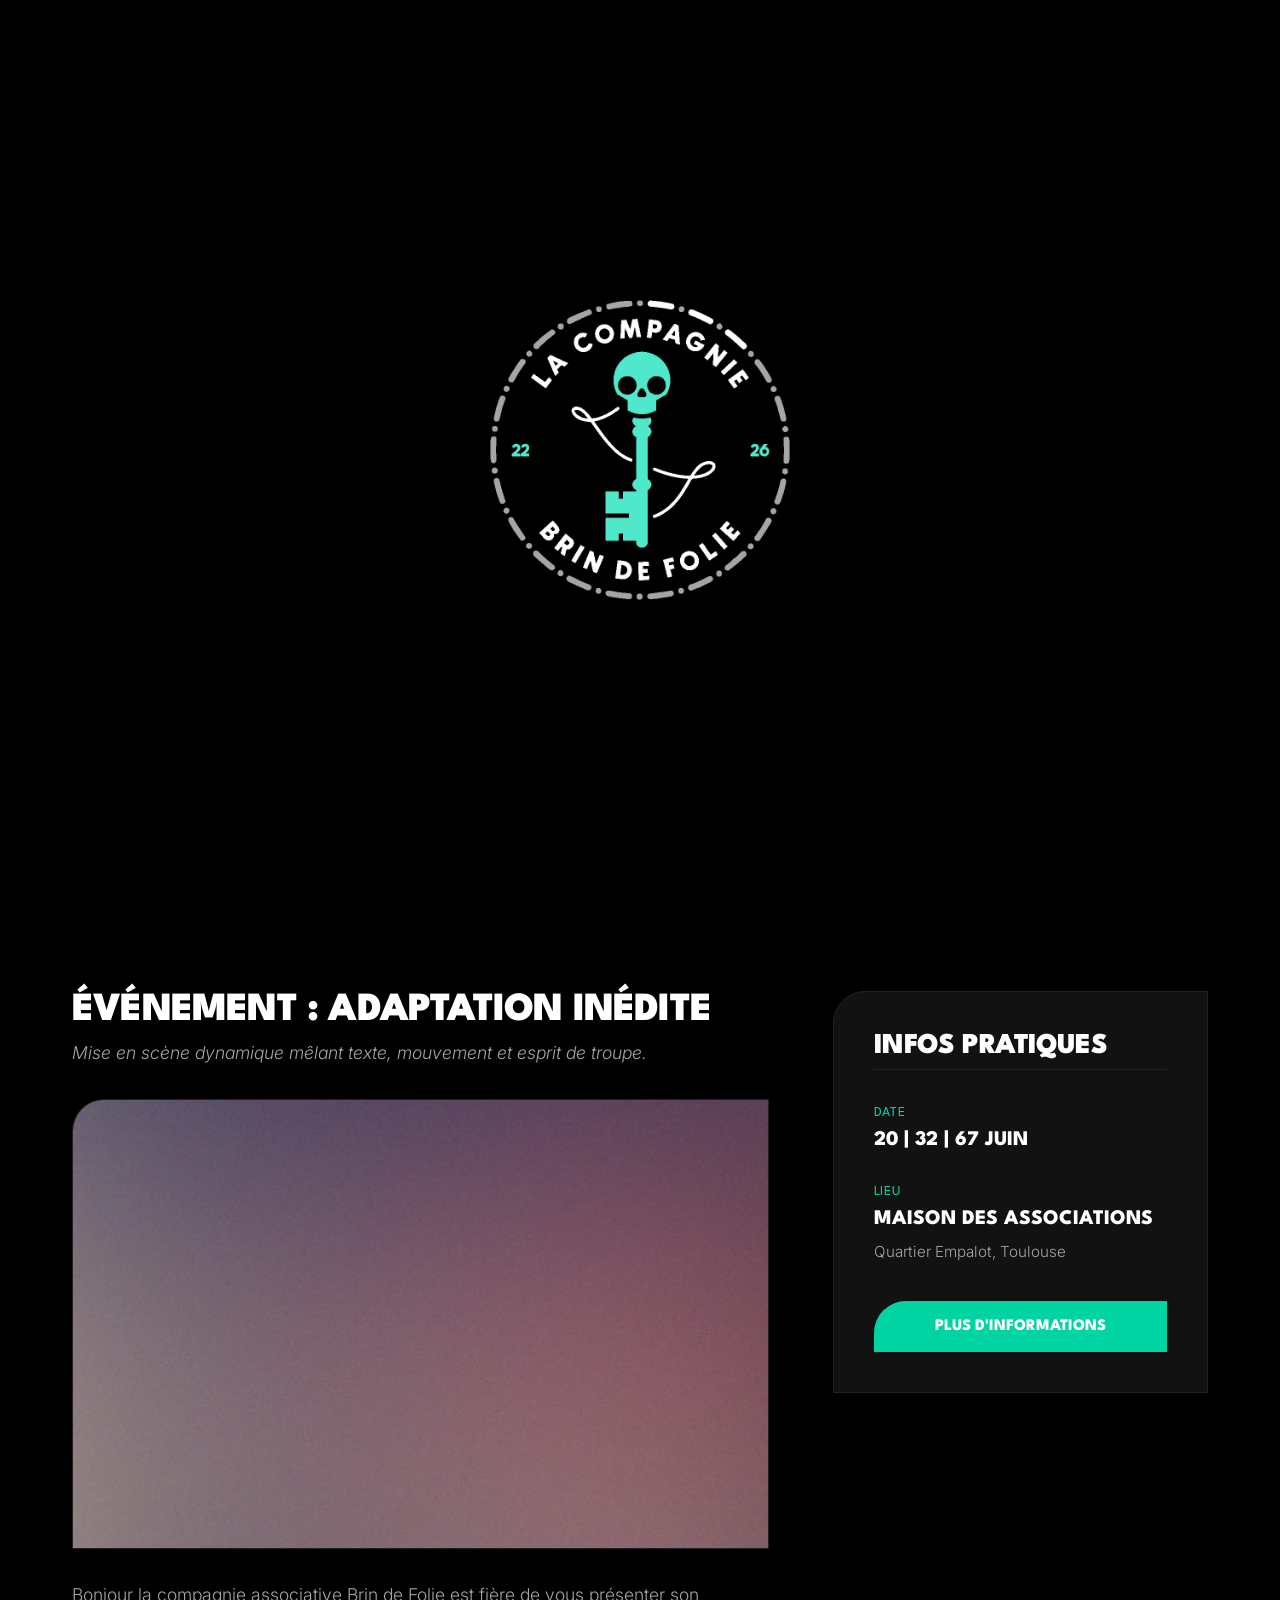
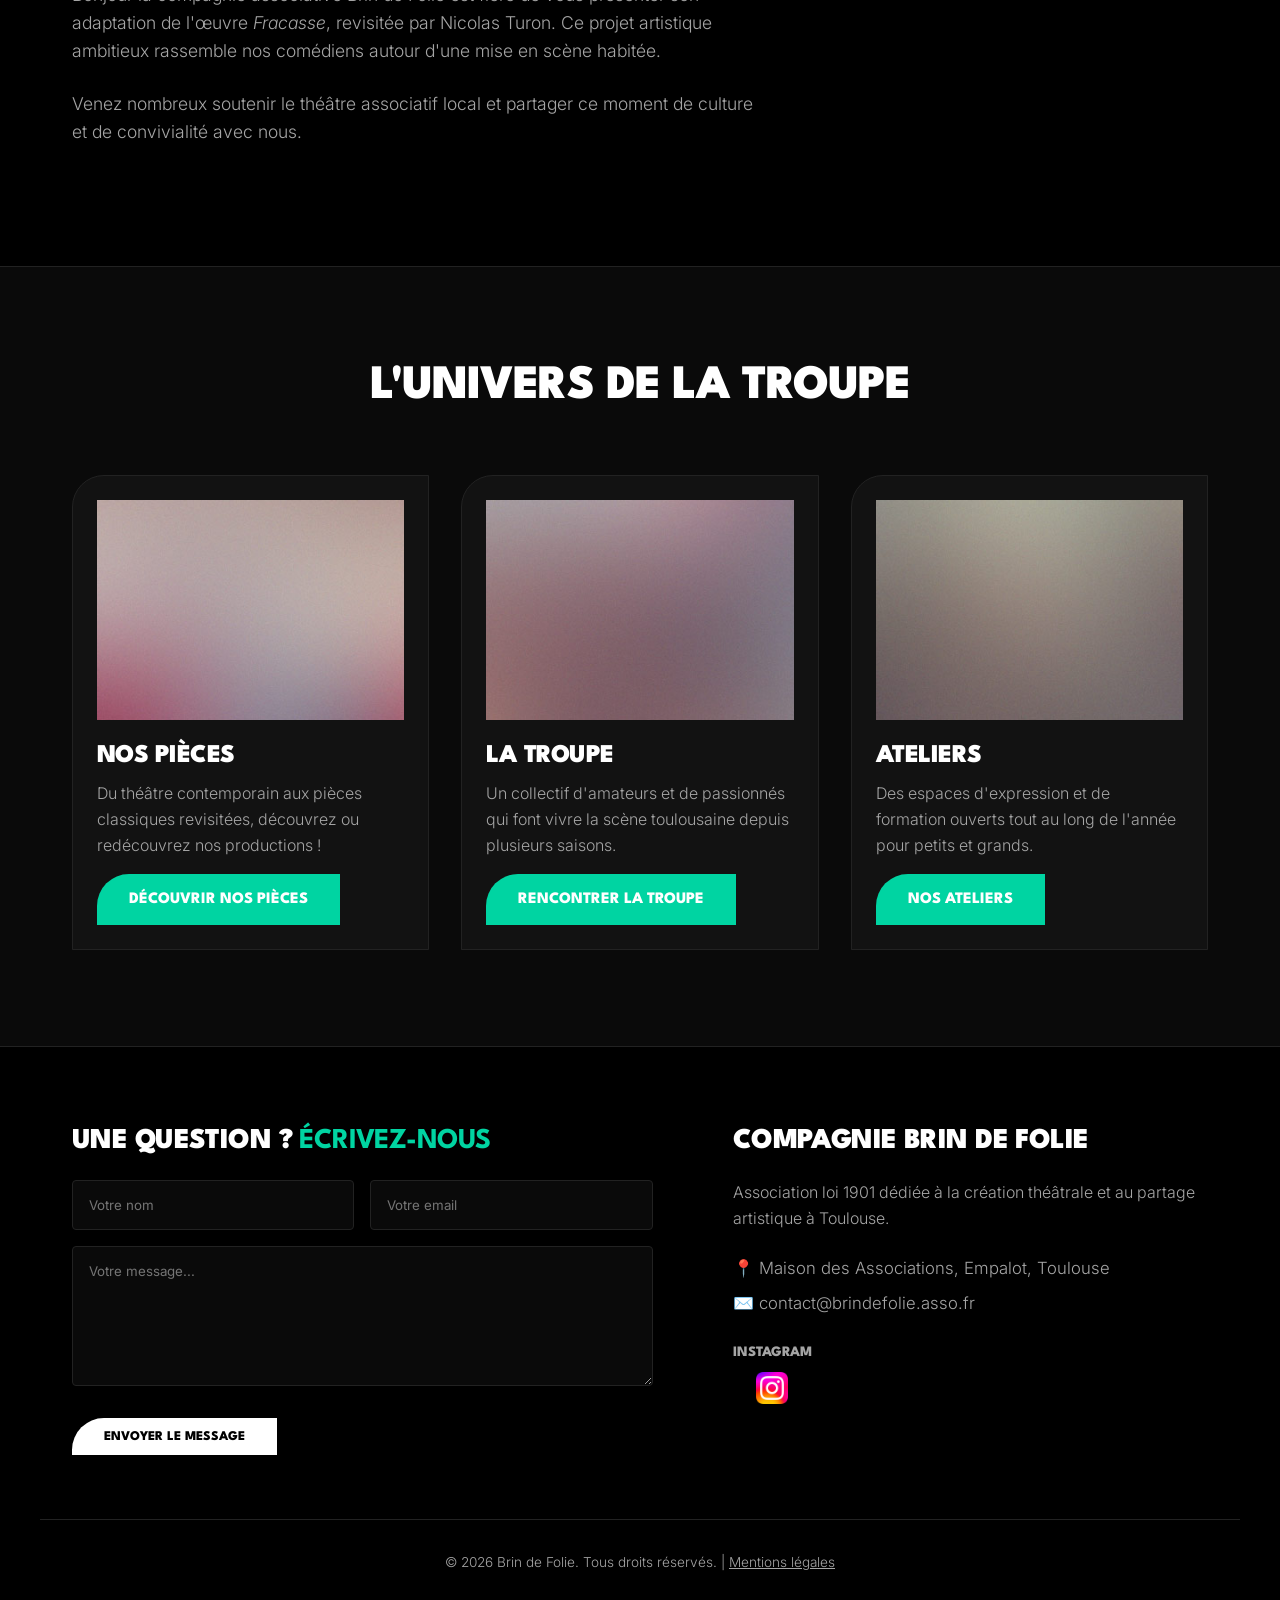
==== index.html @ 7d35b964 "Update event description in index.html" ====
<!DOCTYPE html>
<html lang="fr">
<head>
    <meta charset="UTF-8" />
    <meta name="viewport" content="width=device-width, initial-scale=1.0" />
    <title>Brin de Folie | Compagnie de Théâtre Associative Toulouse</title>
	<link rel="icon" type="image/svg+xml" href="images/SVG/IconB.svg" />
    <link rel="stylesheet" href="main.css" />
</head>
<body>
	<div id="page-loader">
		<div class="loader-content">
			<img src="images/GIF/gifBDF2.gif" alt="Brin de Folie" class="loader-gif">
		</div>
	</div>
    <header id="main-header" data-include="header.html"></header>

    <main>
        <section id="hero">
            <div class="container hero-grid">
                <div class="hero-content">
                    <h1>Brin de <span class="text-flash">Folie</span></h1>
                    <p class="hero-lead">Une association de passionnés réunis pour partager l'amour de la scène, du mouvement et de la comédie brute.</p>
                    <a href="pieces.html" class="btn-primary">Voir les pièces</a>
                </div>
                <div class="hero-image-wrapper">
                    <img src="images/SVG/IllC.svg" alt="Insigne Brin de Folie" class="hero-badge">
                </div>
            </div>
        </section>

        <section id="now-playing">
            <div class="container alert-banner">
                <div class="banner-text">
                    <span class="badge-live">À l'affiche</span>
                    <h2><strong>Fracasse</strong> de Nicolas Turon</h2>
                </div>
                <div class="banner-action">
                    <a href="oeuvre-fracasse.html" class="btn-secondary">Découvrir la pièce</a>
                </div>
            </div>
        </section>

        <section id="spectacle-focus" class="container">
            <div class="focus-grid">
                <article class="main-event">
                    <header class="event-header">
                        <h2>Événement : Adaptation inédite</h2>
                        <p>Mise en scène dynamique mêlant texte, mouvement et esprit de troupe.</p>
                    </header>
                    <div class="featured-image">
						<a href="oeuvre-fracasse.html" class="image-link" aria-label="Représentation de Fracasse">
							<img src="images/pic04.jpg" alt="Représentation de Fracasse" />
						</a>
                    </div>
                    <div class="event-body">
                        <p>Bonjour la compagnie associative Brin de Folie est fière de vous présenter son adaptation de l'œuvre <em>Fracasse</em>, revisitée par Nicolas Turon. Ce projet artistique ambitieux rassemble nos comédiens autour d'une mise en scène habitée.</p>
                        <p>Venez nombreux soutenir le théâtre associatif local et partager ce moment de culture et de convivialité avec nous.</p>
                    </div>
                </article>

                <aside class="event-sidebar">
                    <div class="sticky-info-box">
                        <h3>Infos Pratiques</h3>
                        <div class="info-item">
                            <span class="info-label">Date</span>
                            <time datetime="2026-06-20" class="info-value">20 | 32 | 67 juin</time>
                        </div>
                        <div class="info-item">
                            <span class="info-label">Lieu</span>
                            <p class="info-value">Maison des Associations<br><small>Quartier Empalot, Toulouse</small></p>
                        </div>
                        <a href="oeuvre-fracasse.html" class="btn-ticket">Plus d'informations</a>
                    </div>
                </aside>
            </div>
        </section>

        <section id="pillars">
            <div class="container">
                <h2 class="section-title">L'Univers de la Troupe</h2>
                <div class="pillars-grid">
                    <article class="pillar-card">
						<a href="pieces.html" class="pillar-image-link" aria-label="Découvrir nos pièces">
                            <img src="images/pic01.jpg" alt="Scène de théâtre" />
                        </a>
                        <h3>Nos pièces</h3>
                        <p>Du théâtre contemporain aux pièces classiques revisitées, découvrez ou redécouvrez nos productions !</p>
						<div class="pillar-actions">
                            <a href="pieces.html" class="btn-primary btn-small">Découvrir nos pièces</a>
                        </div>
                    </article>

                    <article class="pillar-card">
						<a href="troupe.html" class="pillar-image-link" aria-label="Découvrir la troupe">
							<img src="images/pic02.jpg" alt="Les comédiens" />
						</a>
                        <h3>La Troupe</h3>
                        <p>Un collectif d'amateurs et de passionnés qui font vivre la scène toulousaine depuis plusieurs saisons.</p>
						<div class="pillar-actions">
                            <a href="troupe.html" class="btn-primary btn-small">Rencontrer la troupe</a>
                        </div>
					</article>

                    <article class="pillar-card">
						<a href="#" class="pillar-image-link" aria-label="Découvrir les ateliers">
							<img src="images/pic03.jpg" alt="Atelier de théâtre" />
						</a>
                        <h3>Ateliers</h3>
                        <p>Des espaces d'expression et de formation ouverts tout au long de l'année pour petits et grands.</p>
						<div class="pillar-actions">
                            <a href="#" class="btn-primary btn-small">nos ateliers</a>
                        </div>
					</article>
                </div>
            </div>
        </section>
    </main>

    <footer id="main-footer" data-include="footer.html"></footer>
	<script src="script.js"></script>
</body>
</html>
---- main.css ----
/* ==========================================================================
   1. CONFIGURATION & DESIGN SYSTEM
   ========================================================================== */
@import url('https://fonts.googleapis.com/css2?family=Inter:wght@300;400;600&family=League+Spartan:wght@800;900&display=swap');

:root {
    /* Couleurs */
    --color-bg: #000000;
    --color-surface: #0A0A0A;
    --color-card: #121212;
    --color-primary: #00d4a2; /* Cyan */
    --color-text: #FFFFFF;
    --color-text-muted: #A5A5A5;
    --color-border: #222222;

    /* Typographie */
    --font-brand: 'League Spartan', sans-serif;
    --font-body: 'Inter', sans-serif;

    /* Signature Graphique (Angle supérieur gauche du logo) */
    --radius-signature: 32px 0px 0px 0px;
    --transition: all 0.25s cubic-bezier(0.4, 0, 0.2, 1);
}

/* ==========================================================================
   2. RESET & STYLES GLOBAUX
   ========================================================================== */
* {
    box-sizing: border-box;
    margin: 0;
    padding: 0;
}

html {
    scroll-behavior: smooth;
}

body {
    background-color: var(--color-bg);
    color: var(--color-text);
    font-family: var(--font-body);
    font-size: 16px;
    line-height: 1.6;
    overflow-x: hidden;
}

.container {
    width: 100%;
    max-width: 1200px;
    margin: 0 auto;
    padding: 0 2rem;
}

h1, h2, h3, h4, .font-brand {
    font-family: var(--font-brand);
    font-weight: 900;
    text-transform: uppercase;
    letter-spacing: -0.02em;
    line-height: 1;
}

a {
    color: inherit;
    text-decoration: none;
    transition: var(--transition);
}

p {
    color: var(--color-text-muted);
    font-weight: 300;
}

img {
    max-width: 100%;
    display: block;
}

/* ==========================================================================
   3. COMPOSANTS NAVBAR / HEADER
   ========================================================================== */
#main-header {
    background-color: rgba(0, 0, 0, 0.9);
    backdrop-filter: blur(10px);
    border-bottom: 1px solid var(--color-border);
    position: sticky;
    top: 0;
    z-index: 100;
    padding: 1rem 0;
}

.header-flex {
    display: flex;
    justify-content: space-between;
    align-items: center;
}

.brand .logo-img {
    height: 45px;
    width: auto;
}

.brand .tagline {
    font-family: var(--font-brand);
    font-weight: 600;
    font-size: 0.75rem;
    text-transform: uppercase;
    letter-spacing: 0.1em;
    color: var(--color-primary);
    margin-top: 0.25rem;
}

/* Navigation principale */
#main-nav ul {
    list-style: none;
    display: flex;
    align-items: center;
    gap: 2rem;
}

#main-nav a {
    font-family: var(--font-brand);
    font-weight: 800;
    text-transform: uppercase;
    font-size: 0.95rem;
    letter-spacing: 0.05em;
    padding: 0.5rem 0;
    border-bottom: 2px solid transparent;
}

#main-nav a:hover {
    color: var(--color-primary);
}

/* Bouton d'action dans la nav */
#main-nav .nav-cta {
    background-color: var(--color-primary);
    color: var(--color-text);
    padding: 0.6rem 1.2rem;
    border-radius: var(--radius-signature);
}

#main-nav .nav-cta:hover {
    background-color: var(--color-text);
    color: var(--color-bg);
}

/* Dropdown */
.dropdown {
    position: relative;
}

.dropdown-menu {
    display: none;
    position: absolute;
    top: 100%;
    left: 50%;
    transform: translateX(-50%);
    background-color: var(--color-surface);
    border: 1px solid var(--color-border);
    padding: 0.5rem 0;
    min-width: 160px;
}

.dropdown-menu li a {
    display: block;
    padding: 0.5rem 1rem;
    font-size: 0.85rem;
    border: none;
}

.dropdown-menu li a:hover {
    background-color: var(--color-primary);
    color: var(--color-text);
}

.dropdown:hover .dropdown-menu {
    display: block;
}

/* ==========================================================================
   4. HERO SECTION
   ========================================================================== */
#hero {
    padding: 6rem 0;
    display: flex;
    align-items: center;
    min-height: calc(80vh - 80px);
}

.hero-grid {
    display: grid;
    grid-template-columns: 1.2fr 0.8fr;
    gap: 4rem;
    align-items: center;
}

.hero-content h1 {
    font-size: 5.5rem;
    margin-bottom: 1.5rem;
}

.text-flash {
    color: var(--color-primary);
}

.hero-lead {
    font-size: 1.25rem;
    margin-bottom: 2.5rem;
    max-width: 540px;
}

.hero-badge {
    max-height: 320px;
    margin: 0 auto;
    animation: float 6s ease-in-out infinite;
}

@keyframes float {
    0%, 100% { transform: translateY(0); }
    50% { transform: translateY(-10px); }
}

/* ==========================================================================
   5. BANNER (LIVE / NOW PLAYING)
   ========================================================================== */
#now-playing {
    background-color: var(--color-surface);
    border-top: 1px solid var(--color-border);
    border-bottom: 1px solid var(--color-border);
    padding: 2.5rem 0;
}

.alert-banner {
    display: flex;
    justify-content: space-between;
    align-items: center;
    gap: 2rem;
}

.badge-live {
    display: inline-block;
    background-color: var(--color-primary);
    color: var(--color-text);
    font-family: var(--font-brand);
    font-weight: 900;
    text-transform: uppercase;
    font-size: 0.8rem;
    padding: 0.2rem 0.6rem;
    letter-spacing: 0.05em;
    margin-bottom: 0.5rem;
}

.banner-text h2 {
    font-size: 2.2rem;
}

/* ==========================================================================
   6. FOCUS SPECTACLE & SIDEBAR
   ========================================================================== */
#spectacle-focus {
    padding: 6rem 2rem;
}

.focus-grid {
    display: grid;
    grid-template-columns: 1.3fr 0.7fr;
    gap: 4rem;
}

.event-header h2 {
    font-size: 2.5rem;
    margin-bottom: 0.5rem;
}

.event-header p {
    font-size: 1.1rem;
    font-style: italic;
    margin-bottom: 2rem;
}

.featured-image img {
    width: 100%;
    height: 450px;
    object-fit: cover;
    border-radius: var(--radius-signature);
    border: 1px solid var(--color-border);
}

.event-body {
    margin-top: 2rem;
}

.event-body p {
    font-size: 1.1rem;
    margin-bottom: 1.5rem;
}

/* Sidebar bloc d'infos collant */
.event-sidebar {
    position: relative;
}

.sticky-info-box {
    position: sticky;
    top: 120px;
    background-color: var(--color-card);
    border: 1px solid var(--color-border);
    border-radius: var(--radius-signature);
    padding: 2.5rem;
}

.sticky-info-box h3 {
    font-size: 1.8rem;
    margin-bottom: 2rem;
    border-bottom: 1px solid var(--color-border);
    padding-bottom: 0.5rem;
}

.info-item {
    margin-bottom: 1.5rem;
}

.info-label {
    display: block;
    font-family: var(--font-brand);
    font-size: 0.85rem;
    text-transform: uppercase;
    color: var(--color-primary);
    letter-spacing: 0.05em;
}

.info-value {
    font-size: 1.3rem;
    font-family: var(--font-brand);
    font-weight: 800;
    text-transform: uppercase;
    color: var(--color-text);
}

.info-value small {
    font-family: var(--font-body);
    font-weight: 300;
    text-transform: none;
    color: var(--color-text-muted);
    font-size: 0.95rem;
}

/* ==========================================================================
   7. LES TROIS PILIERS (PILLARS)
   ========================================================================== */
#pillars {
    background-color: var(--color-surface);
    padding: 6rem 0;
    border-top: 1px solid var(--color-border);
}

.section-title {
    font-size: 3rem;
    text-align: center;
    margin-bottom: 4rem;
}

.pillars-grid {
    display: grid;
    grid-template-columns: repeat(3, 1fr);
    gap: 2rem;
}

.pillar-card {
    background-color: var(--color-card);
    border: 1px solid var(--color-border);
    border-radius: var(--radius-signature);
    overflow: hidden;
    padding: 1.5rem;
    transition: var(--transition);
}

.pillar-card:hover {
    border-color: var(--color-primary);
    transform: translateY(-5px);
}

.pillar-card img {
    width: 100%;
    height: 220px;
    object-fit: cover;
    border-radius: calc(var(--radius-signature) - 8px) 0 0 0;
    margin-bottom: 1.5rem;
}

.pillar-card h3 {
    font-size: 1.6rem;
    margin-bottom: 0.75rem;
}

.pillar-actions {
	margin-top: 1rem;
}

/* ==========================================================================
   8. BOUTONS & ACTIONS INTERACTIVES
   ========================================================================== */
.btn-primary, .btn-secondary, .btn-ticket, .btn-submit {
    display: inline-block;
    font-family: var(--font-brand);
    font-weight: 800;
    text-transform: uppercase;
    text-align: center;
    padding: 0.8rem 2rem;
    border-radius: var(--radius-signature);
    border: none;
    cursor: pointer;
    transition: var(--transition);
}

.btn-primary {
    background-color: var(--color-primary);
    color: var(--color-text);
}

.btn-primary:hover {
    background-color: var(--color-text);
    color: var(--color-bg);
}

.btn-secondary {
    background-color: transparent;
    color: var(--color-text);
    border: 2px solid var(--color-text);
}

.btn-secondary:hover {
    background-color: var(--color-primary);
    border-color: var(--color-primary);
}

.btn-ticket {
    display: block;
    width: 100%;
    background-color: var(--color-primary);
    color: var(--color-text);
    margin-top: 2rem;
}

.btn-ticket:hover {
    background-color: var(--color-text);
    color: var(--color-bg);
}

/* ==========================================================================
   9. FOOTER & COMPOSANTS DE FORMULAIRE
   ========================================================================== */
#main-footer {
    border-top: 1px solid var(--color-border);
    padding: 5rem 0 2rem 0;
}

.footer-grid {
    display: grid;
    grid-template-columns: 1.1fr 0.9fr;
    gap: 5rem;
    margin-bottom: 4rem;
}

#main-footer h3 {
    font-size: 1.8rem;
    margin-bottom: 1.5rem;
}

#main-footer h3 strong {
    color: var(--color-primary);
}

/* Formulaire HTML5 propre */
.form-group-inline {
    display: flex;
    gap: 1rem;
    margin-bottom: 1rem;
}

input[type="text"], input[type="email"], textarea {
    width: 100%;
    background-color: var(--color-surface);
    border: 1px solid var(--color-border);
    color: var(--color-text);
    font-family: var(--font-body);
    padding: 1rem;
    border-radius: 4px;
    transition: var(--transition);
}

input[type="text"]:focus, input[type="email"]:focus, textarea:focus {
    border-color: var(--color-primary);
    outline: none;
}

textarea {
    height: 140px;
    resize: vertical;
    margin-bottom: 1.5rem;
}

.btn-submit {
    background-color: var(--color-text);
    color: var(--color-bg);
}

.btn-submit:hover {
    background-color: var(--color-primary);
    color: var(--color-text);
}

/* Alignement des infos pratiques */
.contact-details {
    font-style: normal;
    margin: 1.5rem 0;
}

.contact-details p {
    margin-bottom: 0.5rem;
    font-size: 1.05rem;
}

.social-links {
    display: flex;
    gap: 1.5rem;
}

.social-links a {
    font-family: var(--font-brand);
    font-weight: 800;
    text-transform: uppercase;
    font-size: 0.9rem;
    color: var(--color-text-muted);
}

.social-links a:hover {
    color: var(--color-primary);
}

.footer-bottom {
    border-top: 1px solid var(--color-border);
    padding-top: 2rem;
    text-align: center;
    font-size: 0.85rem;
    color: #444;
}

/* ==========================================================================
   10. MEDIA QUERIES (RESPONSIVE DESIGN)
   ========================================================================== */
@media screen and (max-width: 1024px) {
    .hero-grid, .focus-grid, .footer-grid {
        grid-template-columns: 1fr;
        gap: 3rem;
    }
    .hero-content { text-align: center; }
    .hero-lead { margin: 0 auto 2.5rem auto; }
    .hero-badge { max-height: 250px; }
    .pillars-grid { grid-template-columns: 1fr 1fr; }
}

@media screen and (max-width: 768px) {
    .header-flex, .alert-banner, .form-group-inline {
        flex-direction: column;
        text-align: center;
    }
    #main-nav { margin-top: 1.5rem; }
    .hero-content h1 { font-size: 3.5rem; }
    .pillars-grid { grid-template-columns: 1fr; }
    .featured-image img { height: 300px; }
}

/* Alignement vertical du bloc Instagram */
.social-links .instagram-link {
    display: inline-flex;
    flex-direction: column;
    align-items: center;
    gap: 0.5rem; /* Espace entre le texte et l'icône */
}

/* Gestion du PNG haute résolution (1000x1000) */
.social-links .social-icon {
    width: 32px;  /* Largeur d'affichage cible */
    height: 32px; /* Hauteur d'affichage cible */
    object-fit: contain;
    image-rendering: -webkit-optimize-contrast; /* Améliore la netteté du redimensionnement sur certains navigateurs */
    transition: var(--transition);
}

/* Effet au survol sur l'ensemble du lien */
.social-links .instagram-link:hover .social-icon {
    transform: scale(1.1);
}

/* ==========================================================================
   X. COMPOSANT : LOADER PLEIN ÉCRAN
   ========================================================================== */
/* Bloquer le scroll pendant le chargement */
body.loading {
    overflow: hidden;
}

#page-loader {
    position: fixed;
    top: 0;
    left: 0;
    width: 100vw;
    height: 100vh;
    background-color: #000000;
    display: flex;
    justify-content: center;
    align-items: center;
    z-index: 9999;
    opacity: 1;
    visibility: visible;
    /* Transition fluide pour le fond noir */
    transition: opacity 0.6s ease-in-out, visibility 0.6s;
}

.loader-content {
    text-align: center;
    max-width: 300px;
    width: 100%;
}

.loader-gif {
    width: 100%;
    height: auto;
    display: block;
    opacity: 1;
    /* Transition fluide pour le GIF seul */
    transition: opacity 0.5s ease-in-out;
}

/* ÉTAPE 1 : Le GIF s'efface */
#page-loader.gif-fade-out .loader-gif {
    opacity: 0;
}

/* ÉTAPE 2 : Le fond noir s'efface */
#page-loader.bg-fade-out {
    opacity: 0;
    visibility: hidden;
}
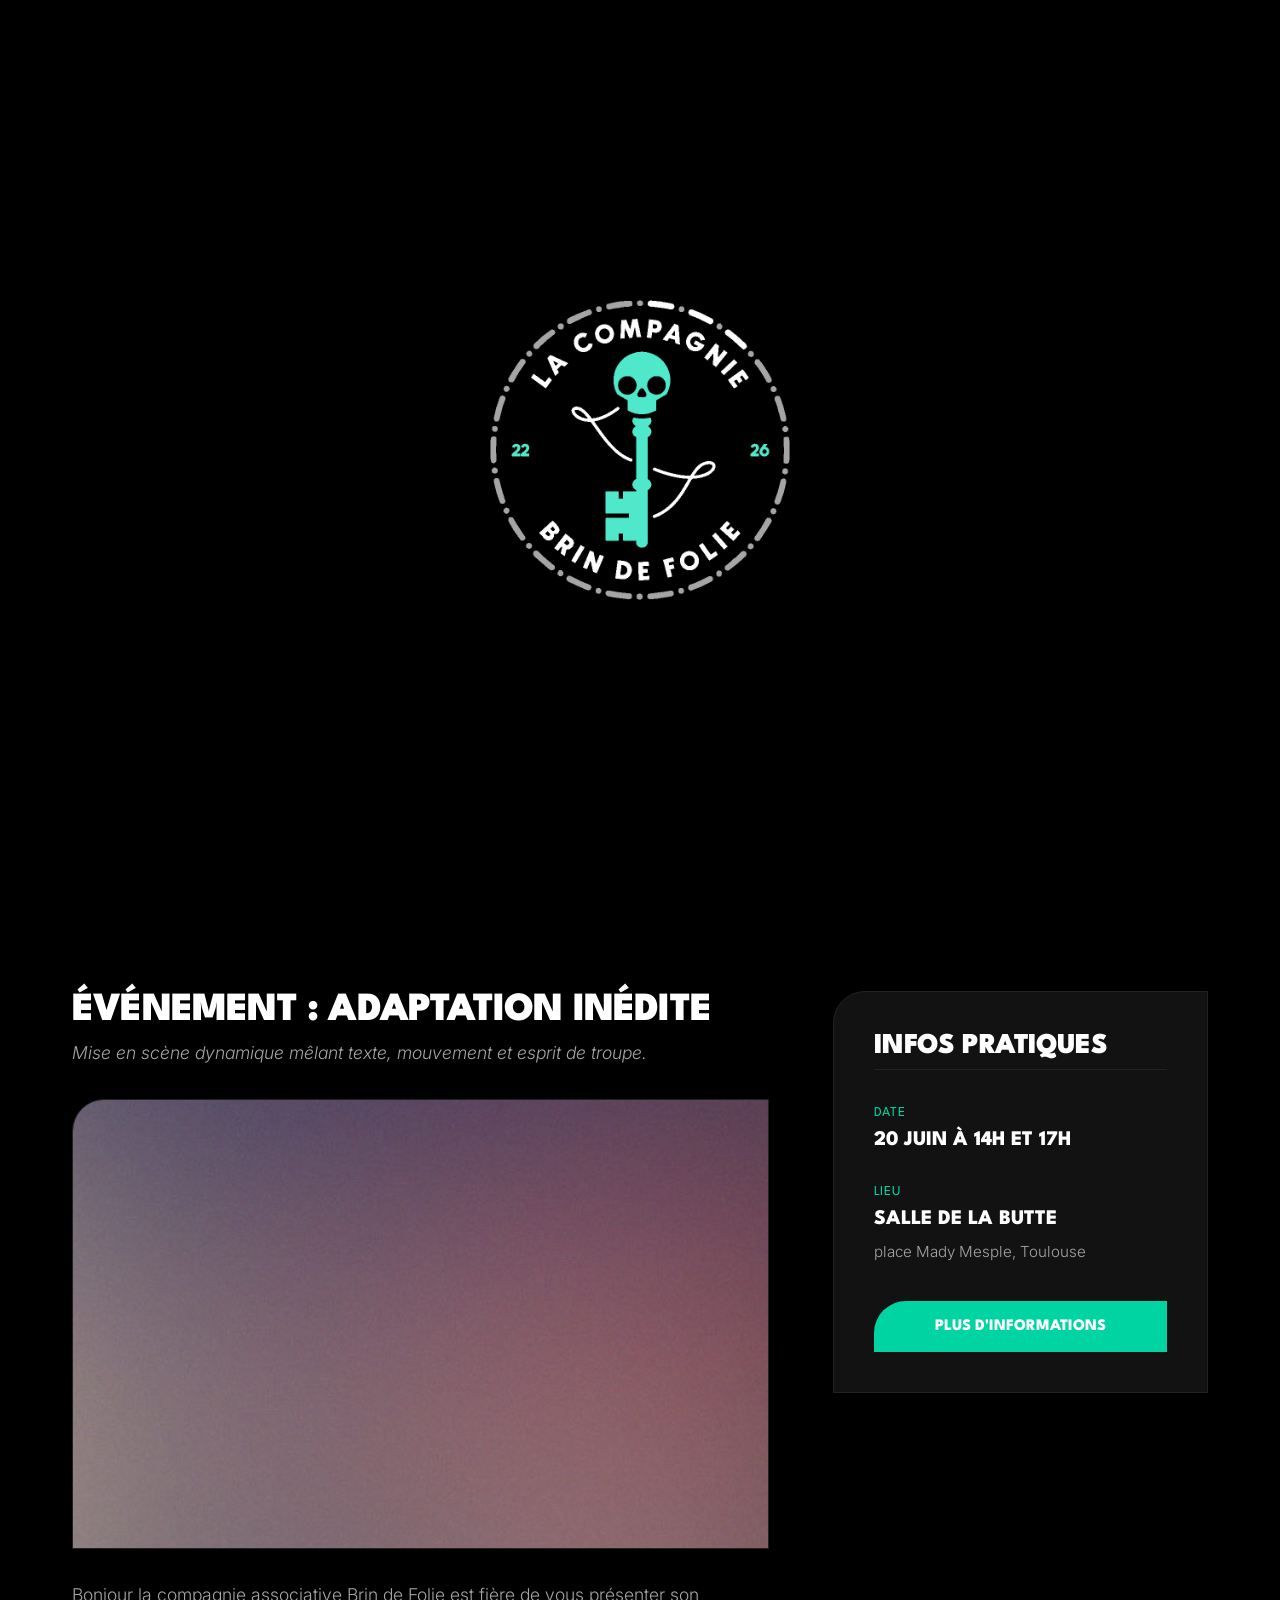
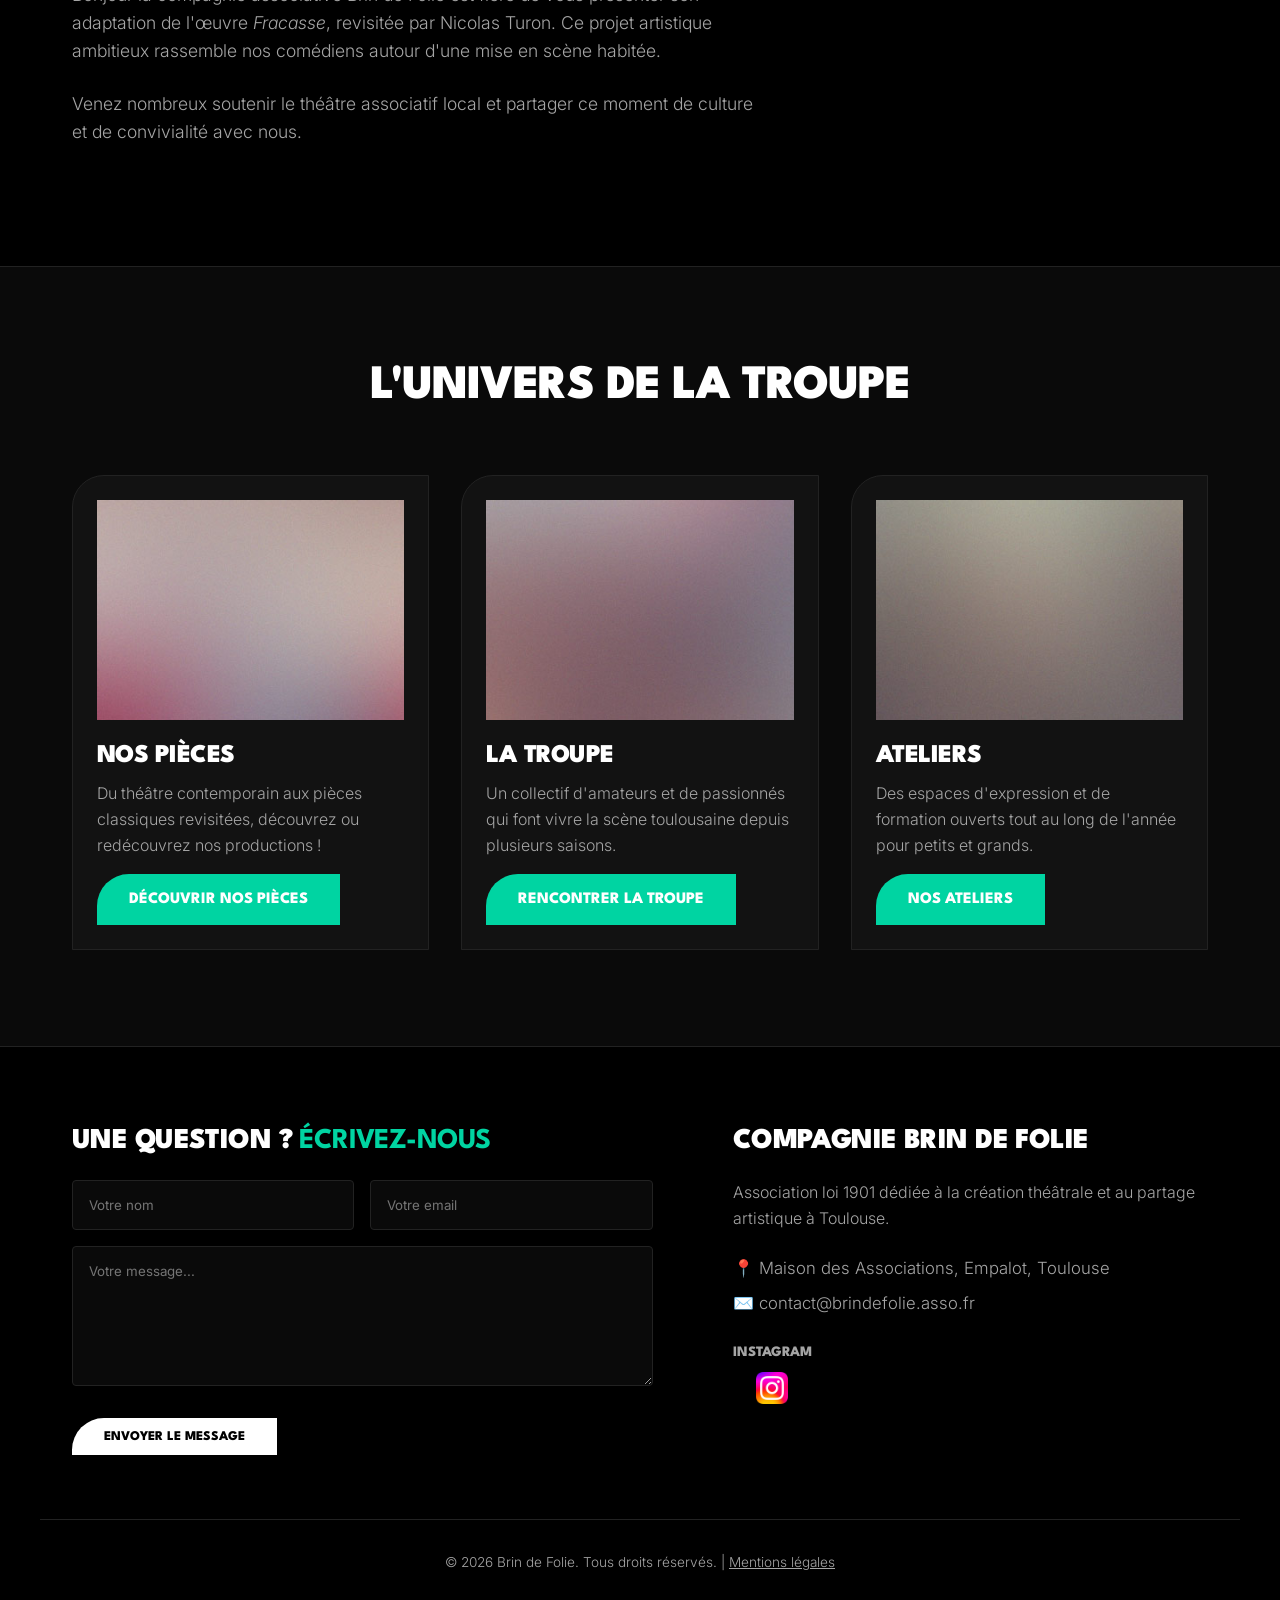
==== commit 0f94a4b9: "Update event date and location in index.html" ====
--- a/index.html
+++ b/index.html
@@ -64,11 +64,11 @@
                         <h3>Infos Pratiques</h3>
                         <div class="info-item">
                             <span class="info-label">Date</span>
-                            <time datetime="2026-06-20" class="info-value">20 | 32 | 67 juin</time>
+                            <time datetime="2026-06-20" class="info-value">20 juin à 14h et 17h</time>
                         </div>
                         <div class="info-item">
                             <span class="info-label">Lieu</span>
-                            <p class="info-value">Maison des Associations<br><small>Quartier Empalot, Toulouse</small></p>
+                            <p class="info-value">Salle de la Butte<br><small>place Mady Mesple, Toulouse</small></p>
                         </div>
                         <a href="oeuvre-fracasse.html" class="btn-ticket">Plus d'informations</a>
                     </div>
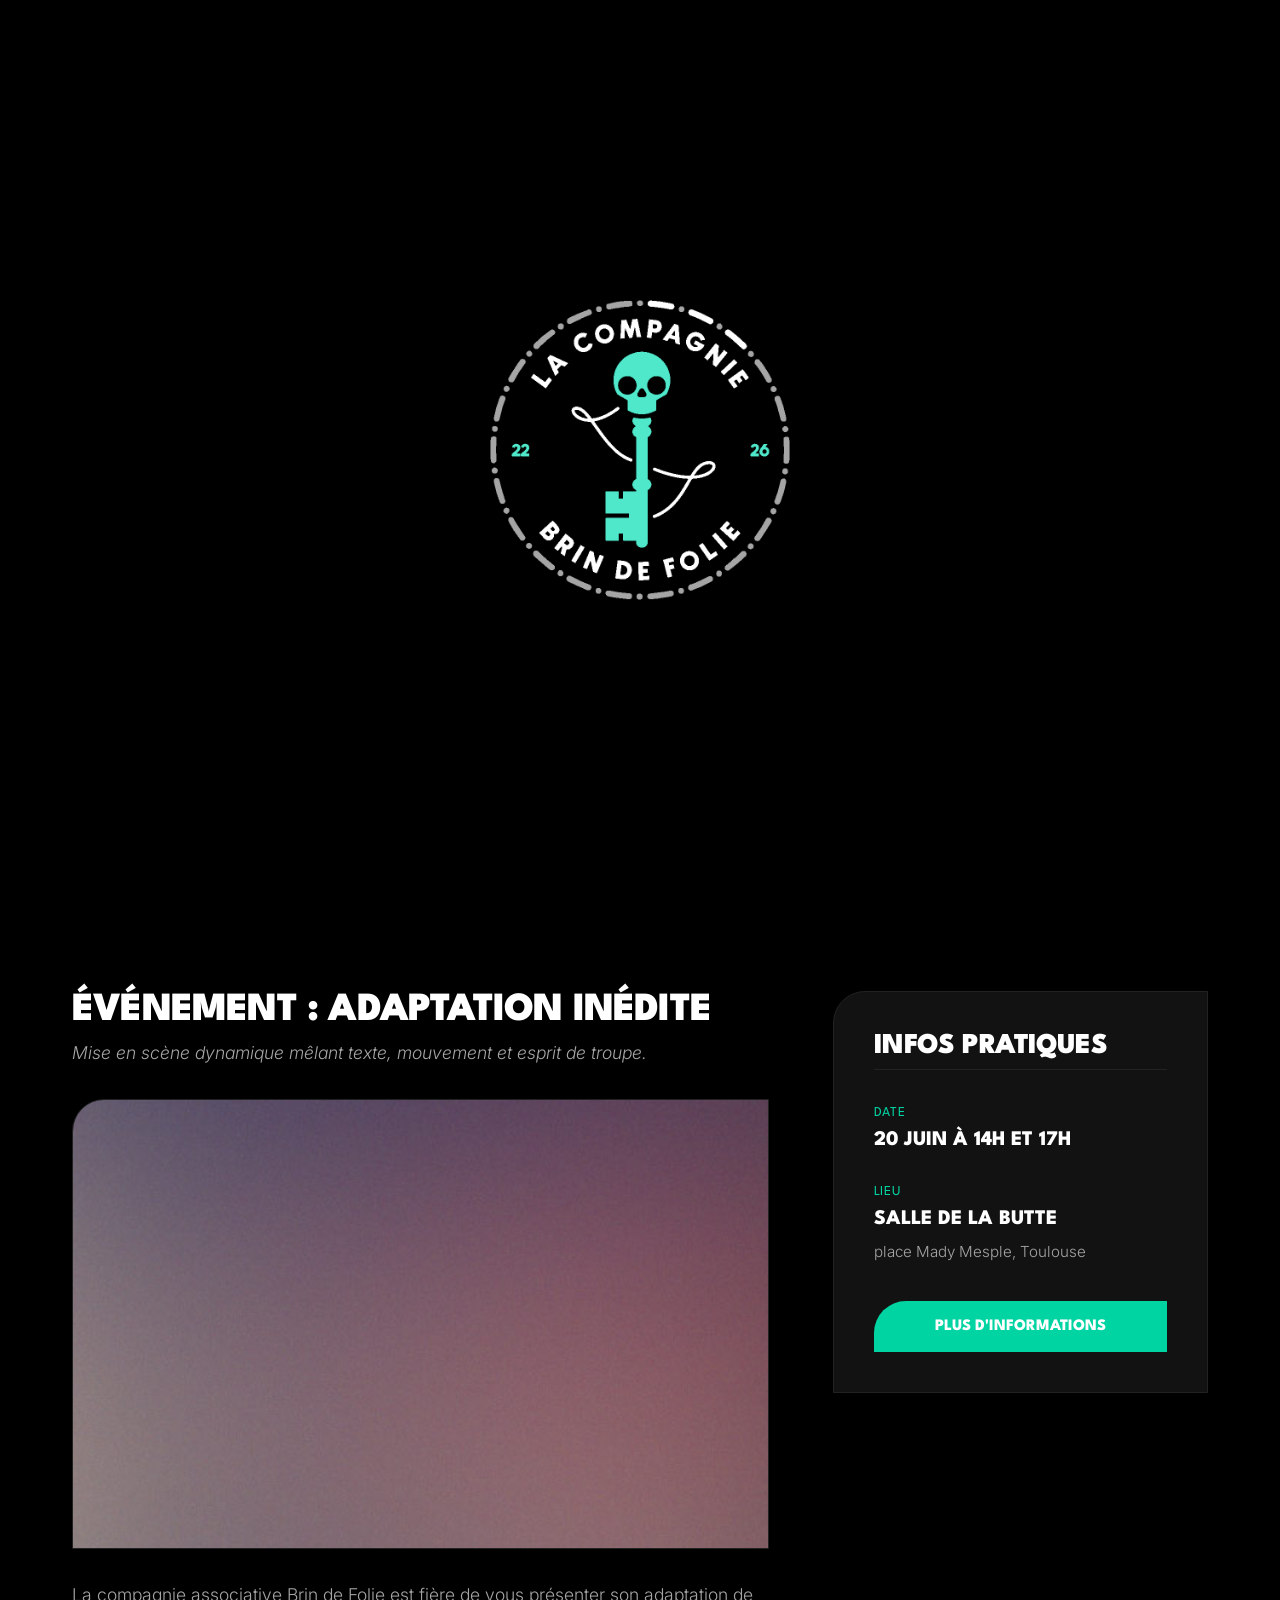
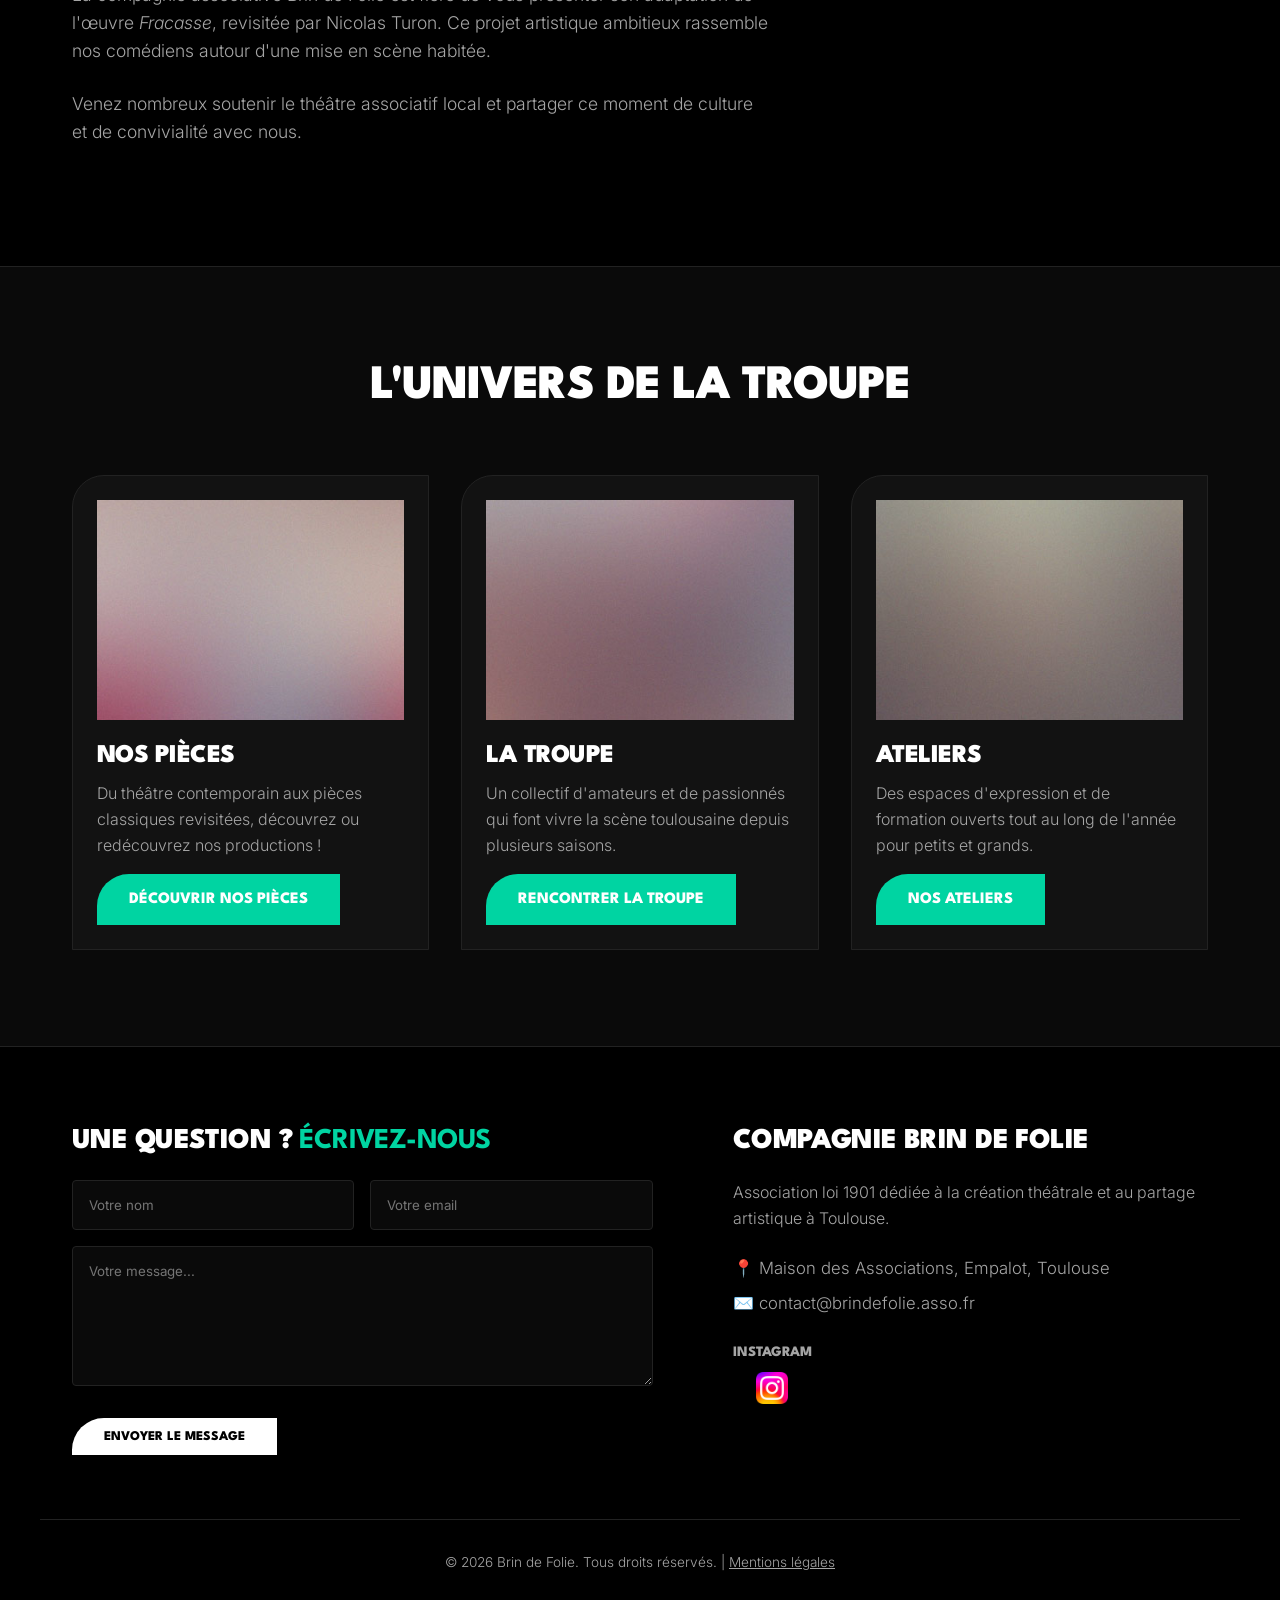
==== commit 195287f8: "Update meta tags and event description in index.html" ====
--- a/index.html
+++ b/index.html
@@ -4,6 +4,17 @@
     <meta charset="UTF-8" />
     <meta name="viewport" content="width=device-width, initial-scale=1.0" />
     <title>Brin de Folie | Compagnie de Théâtre Associative Toulouse</title>
+	
+	<meta name="description" content="Découvrez Brin de Folie, troupe de théâtre effervescente à Toulouse. Suivez nos créations, spectacles en tournée (Fracasse), nos archives et ateliers." />
+    <meta name="keywords" content="theatre toulouse, compagnie theatre amateur, troupe de theatre, ateliers theatre toulouse, spectacle fracasse" />
+
+    <meta property="og:type" content="website" />
+    <meta property="og:url" content="https://brindefolie.github.io/" /> <meta property="og:title" content="Brin de Folie | Compagnie de Théâtre Associative à Toulouse" />
+    <meta property="og:description" content="Théâtre effervescent et créations collectives. Découvrez nos spectacles actuels, nos archives et nos ateliers." />
+    <meta property="og:image" content="https://brindefolie.github.io/images/SVG/Link.svg" /> <meta name="robots" content="index, follow" />
+    <link rel="canonical" href="https://brindefolie.github.io/" />
+	
+	<link rel="apple-touch-icon" href="images/2x/apple-touch-icon.png" />
 	<link rel="icon" type="image/svg+xml" href="images/SVG/IconB.svg" />
     <link rel="stylesheet" href="main.css" />
 </head>
@@ -54,7 +65,7 @@
 						</a>
                     </div>
                     <div class="event-body">
-                        <p>Bonjour la compagnie associative Brin de Folie est fière de vous présenter son adaptation de l'œuvre <em>Fracasse</em>, revisitée par Nicolas Turon. Ce projet artistique ambitieux rassemble nos comédiens autour d'une mise en scène habitée.</p>
+                        <p>La compagnie associative Brin de Folie est fière de vous présenter son adaptation de l'œuvre <em>Fracasse</em>, revisitée par Nicolas Turon. Ce projet artistique ambitieux rassemble nos comédiens autour d'une mise en scène habitée.</p>
                         <p>Venez nombreux soutenir le théâtre associatif local et partager ce moment de culture et de convivialité avec nous.</p>
                     </div>
                 </article>
